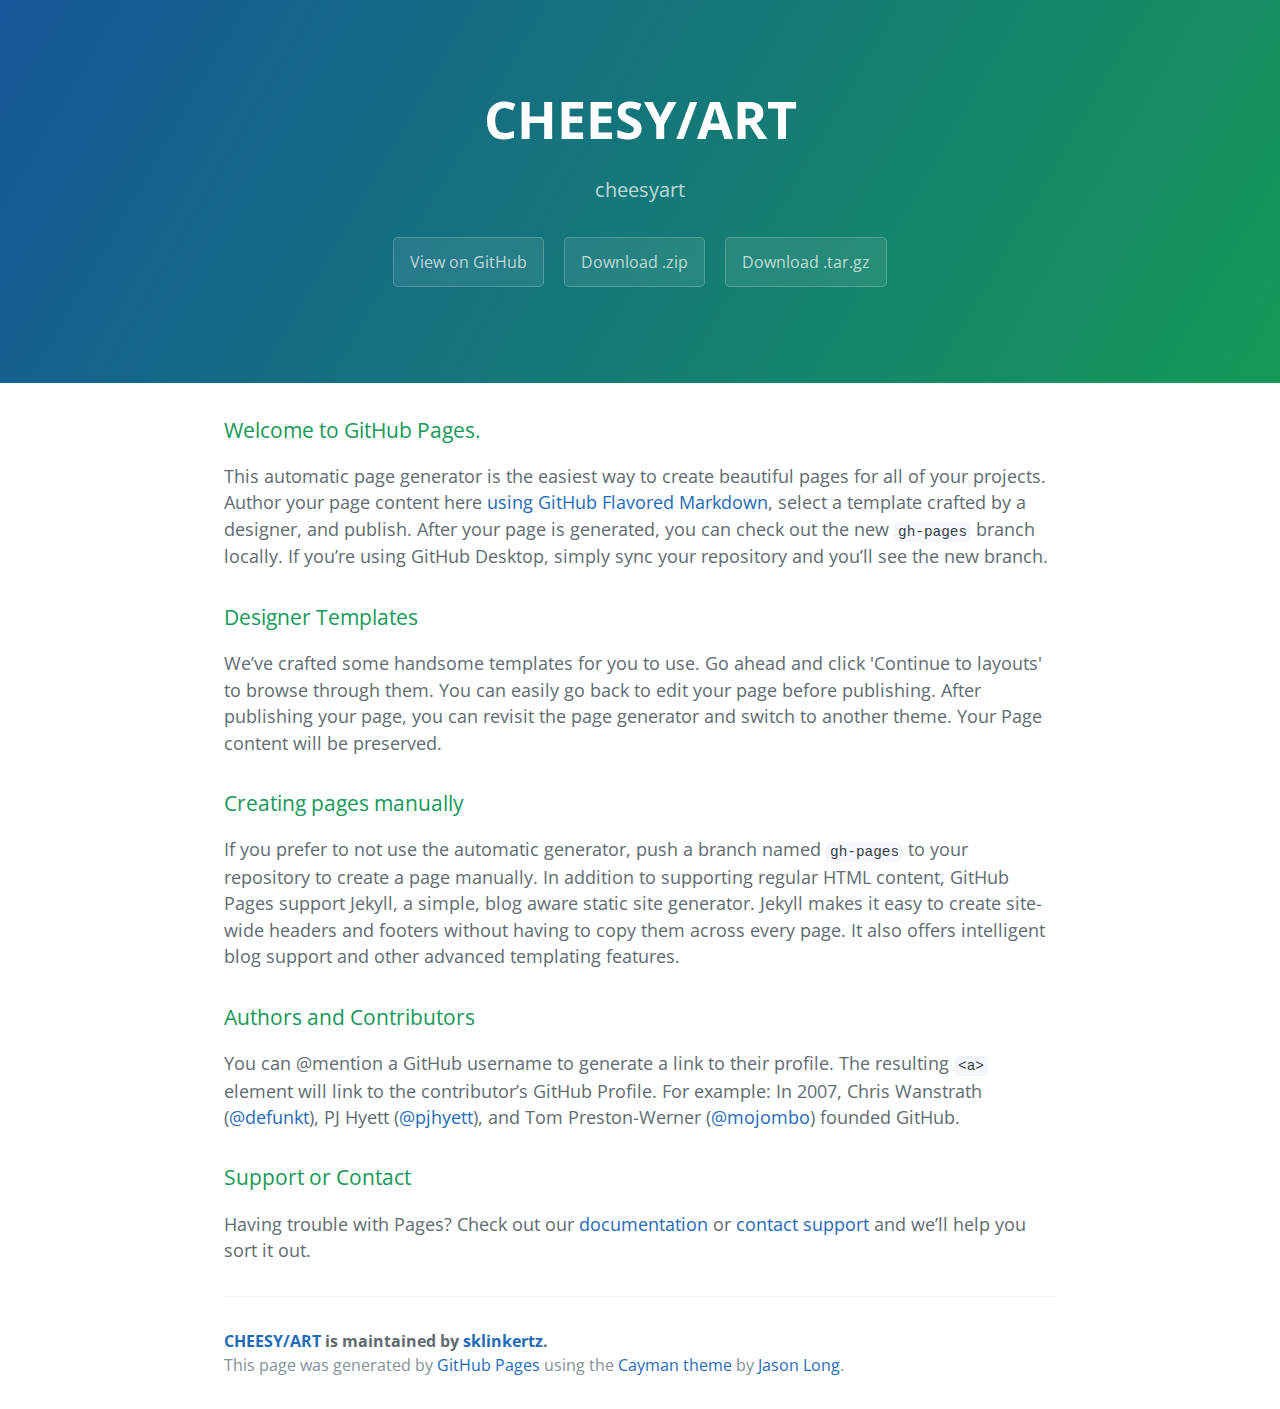
==== index.html @ 5060e5d1 "Create gh-pages branch via GitHub" ====
<!DOCTYPE html>
<html lang="en-us">
  <head>
    <meta charset="UTF-8">
    <title>CHEESY/ART by sklinkertz</title>
    <meta name="viewport" content="width=device-width, initial-scale=1">
    <link rel="stylesheet" type="text/css" href="stylesheets/normalize.css" media="screen">
    <link href='https://fonts.googleapis.com/css?family=Open+Sans:400,700' rel='stylesheet' type='text/css'>
    <link rel="stylesheet" type="text/css" href="stylesheets/stylesheet.css" media="screen">
    <link rel="stylesheet" type="text/css" href="stylesheets/github-light.css" media="screen">
  </head>
  <body>
    <section class="page-header">
      <h1 class="project-name">CHEESY/ART</h1>
      <h2 class="project-tagline">cheesyart</h2>
      <a href="https://github.com/sklinkertz/CHEESYART" class="btn">View on GitHub</a>
      <a href="https://github.com/sklinkertz/CHEESYART/zipball/master" class="btn">Download .zip</a>
      <a href="https://github.com/sklinkertz/CHEESYART/tarball/master" class="btn">Download .tar.gz</a>
    </section>

    <section class="main-content">
      <h3>
<a id="welcome-to-github-pages" class="anchor" href="#welcome-to-github-pages" aria-hidden="true"><span aria-hidden="true" class="octicon octicon-link"></span></a>Welcome to GitHub Pages.</h3>

<p>This automatic page generator is the easiest way to create beautiful pages for all of your projects. Author your page content here <a href="https://guides.github.com/features/mastering-markdown/">using GitHub Flavored Markdown</a>, select a template crafted by a designer, and publish. After your page is generated, you can check out the new <code>gh-pages</code> branch locally. If you’re using GitHub Desktop, simply sync your repository and you’ll see the new branch.</p>

<h3>
<a id="designer-templates" class="anchor" href="#designer-templates" aria-hidden="true"><span aria-hidden="true" class="octicon octicon-link"></span></a>Designer Templates</h3>

<p>We’ve crafted some handsome templates for you to use. Go ahead and click 'Continue to layouts' to browse through them. You can easily go back to edit your page before publishing. After publishing your page, you can revisit the page generator and switch to another theme. Your Page content will be preserved.</p>

<h3>
<a id="creating-pages-manually" class="anchor" href="#creating-pages-manually" aria-hidden="true"><span aria-hidden="true" class="octicon octicon-link"></span></a>Creating pages manually</h3>

<p>If you prefer to not use the automatic generator, push a branch named <code>gh-pages</code> to your repository to create a page manually. In addition to supporting regular HTML content, GitHub Pages support Jekyll, a simple, blog aware static site generator. Jekyll makes it easy to create site-wide headers and footers without having to copy them across every page. It also offers intelligent blog support and other advanced templating features.</p>

<h3>
<a id="authors-and-contributors" class="anchor" href="#authors-and-contributors" aria-hidden="true"><span aria-hidden="true" class="octicon octicon-link"></span></a>Authors and Contributors</h3>

<p>You can @mention a GitHub username to generate a link to their profile. The resulting <code>&lt;a&gt;</code> element will link to the contributor’s GitHub Profile. For example: In 2007, Chris Wanstrath (<a href="https://github.com/defunkt" class="user-mention">@defunkt</a>), PJ Hyett (<a href="https://github.com/pjhyett" class="user-mention">@pjhyett</a>), and Tom Preston-Werner (<a href="https://github.com/mojombo" class="user-mention">@mojombo</a>) founded GitHub.</p>

<h3>
<a id="support-or-contact" class="anchor" href="#support-or-contact" aria-hidden="true"><span aria-hidden="true" class="octicon octicon-link"></span></a>Support or Contact</h3>

<p>Having trouble with Pages? Check out our <a href="https://help.github.com/pages">documentation</a> or <a href="https://github.com/contact">contact support</a> and we’ll help you sort it out.</p>

      <footer class="site-footer">
        <span class="site-footer-owner"><a href="https://github.com/sklinkertz/CHEESYART">CHEESY/ART</a> is maintained by <a href="https://github.com/sklinkertz">sklinkertz</a>.</span>

        <span class="site-footer-credits">This page was generated by <a href="https://pages.github.com">GitHub Pages</a> using the <a href="https://github.com/jasonlong/cayman-theme">Cayman theme</a> by <a href="https://twitter.com/jasonlong">Jason Long</a>.</span>
      </footer>

    </section>

  
  </body>
</html>
---- stylesheets/stylesheet.css ----
* {
  box-sizing: border-box; }

body {
  padding: 0;
  margin: 0;
  font-family: "Open Sans", "Helvetica Neue", Helvetica, Arial, sans-serif;
  font-size: 16px;
  line-height: 1.5;
  color: #606c71; }

a {
  color: #1e6bb8;
  text-decoration: none; }
  a:hover {
    text-decoration: underline; }

.btn {
  display: inline-block;
  margin-bottom: 1rem;
  color: rgba(255, 255, 255, 0.7);
  background-color: rgba(255, 255, 255, 0.08);
  border-color: rgba(255, 255, 255, 0.2);
  border-style: solid;
  border-width: 1px;
  border-radius: 0.3rem;
  transition: color 0.2s, background-color 0.2s, border-color 0.2s; }
  .btn + .btn {
    margin-left: 1rem; }

.btn:hover {
  color: rgba(255, 255, 255, 0.8);
  text-decoration: none;
  background-color: rgba(255, 255, 255, 0.2);
  border-color: rgba(255, 255, 255, 0.3); }

@media screen and (min-width: 64em) {
  .btn {
    padding: 0.75rem 1rem; } }

@media screen and (min-width: 42em) and (max-width: 64em) {
  .btn {
    padding: 0.6rem 0.9rem;
    font-size: 0.9rem; } }

@media screen and (max-width: 42em) {
  .btn {
    display: block;
    width: 100%;
    padding: 0.75rem;
    font-size: 0.9rem; }
    .btn + .btn {
      margin-top: 1rem;
      margin-left: 0; } }

.page-header {
  color: #fff;
  text-align: center;
  background-color: #159957;
  background-image: linear-gradient(120deg, #155799, #159957); }

@media screen and (min-width: 64em) {
  .page-header {
    padding: 5rem 6rem; } }

@media screen and (min-width: 42em) and (max-width: 64em) {
  .page-header {
    padding: 3rem 4rem; } }

@media screen and (max-width: 42em) {
  .page-header {
    padding: 2rem 1rem; } }

.project-name {
  margin-top: 0;
  margin-bottom: 0.1rem; }

@media screen and (min-width: 64em) {
  .project-name {
    font-size: 3.25rem; } }

@media screen and (min-width: 42em) and (max-width: 64em) {
  .project-name {
    font-size: 2.25rem; } }

@media screen and (max-width: 42em) {
  .project-name {
    font-size: 1.75rem; } }

.project-tagline {
  margin-bottom: 2rem;
  font-weight: normal;
  opacity: 0.7; }

@media screen and (min-width: 64em) {
  .project-tagline {
    font-size: 1.25rem; } }

@media screen and (min-width: 42em) and (max-width: 64em) {
  .project-tagline {
    font-size: 1.15rem; } }

@media screen and (max-width: 42em) {
  .project-tagline {
    font-size: 1rem; } }

.main-content :first-child {
  margin-top: 0; }
.main-content img {
  max-width: 100%; }
.main-content h1, .main-content h2, .main-content h3, .main-content h4, .main-content h5, .main-content h6 {
  margin-top: 2rem;
  margin-bottom: 1rem;
  font-weight: normal;
  color: #159957; }
.main-content p {
  margin-bottom: 1em; }
.main-content code {
  padding: 2px 4px;
  font-family: Consolas, "Liberation Mono", Menlo, Courier, monospace;
  font-size: 0.9rem;
  color: #383e41;
  background-color: #f3f6fa;
  border-radius: 0.3rem; }
.main-content pre {
  padding: 0.8rem;
  margin-top: 0;
  margin-bottom: 1rem;
  font: 1rem Consolas, "Liberation Mono", Menlo, Courier, monospace;
  color: #567482;
  word-wrap: normal;
  background-color: #f3f6fa;
  border: solid 1px #dce6f0;
  border-radius: 0.3rem; }
  .main-content pre > code {
    padding: 0;
    margin: 0;
    font-size: 0.9rem;
    color: #567482;
    word-break: normal;
    white-space: pre;
    background: transparent;
    border: 0; }
.main-content .highlight {
  margin-bottom: 1rem; }
  .main-content .highlight pre {
    margin-bottom: 0;
    word-break: normal; }
.main-content .highlight pre, .main-content pre {
  padding: 0.8rem;
  overflow: auto;
  font-size: 0.9rem;
  line-height: 1.45;
  border-radius: 0.3rem; }
.main-content pre code, .main-content pre tt {
  display: inline;
  max-width: initial;
  padding: 0;
  margin: 0;
  overflow: initial;
  line-height: inherit;
  word-wrap: normal;
  background-color: transparent;
  border: 0; }
  .main-content pre code:before, .main-content pre code:after, .main-content pre tt:before, .main-content pre tt:after {
    content: normal; }
.main-content ul, .main-content ol {
  margin-top: 0; }
.main-content blockquote {
  padding: 0 1rem;
  margin-left: 0;
  color: #819198;
  border-left: 0.3rem solid #dce6f0; }
  .main-content blockquote > :first-child {
    margin-top: 0; }
  .main-content blockquote > :last-child {
    margin-bottom: 0; }
.main-content table {
  display: block;
  width: 100%;
  overflow: auto;
  word-break: normal;
  word-break: keep-all; }
  .main-content table th {
    font-weight: bold; }
  .main-content table th, .main-content table td {
    padding: 0.5rem 1rem;
    border: 1px solid #e9ebec; }
.main-content dl {
  padding: 0; }
  .main-content dl dt {
    padding: 0;
    margin-top: 1rem;
    font-size: 1rem;
    font-weight: bold; }
  .main-content dl dd {
    padding: 0;
    margin-bottom: 1rem; }
.main-content hr {
  height: 2px;
  padding: 0;
  margin: 1rem 0;
  background-color: #eff0f1;
  border: 0; }

@media screen and (min-width: 64em) {
  .main-content {
    max-width: 64rem;
    padding: 2rem 6rem;
    margin: 0 auto;
    font-size: 1.1rem; } }

@media screen and (min-width: 42em) and (max-width: 64em) {
  .main-content {
    padding: 2rem 4rem;
    font-size: 1.1rem; } }

@media screen and (max-width: 42em) {
  .main-content {
    padding: 2rem 1rem;
    font-size: 1rem; } }

.site-footer {
  padding-top: 2rem;
  margin-top: 2rem;
  border-top: solid 1px #eff0f1; }

.site-footer-owner {
  display: block;
  font-weight: bold; }

.site-footer-credits {
  color: #819198; }

@media screen and (min-width: 64em) {
  .site-footer {
    font-size: 1rem; } }

@media screen and (min-width: 42em) and (max-width: 64em) {
  .site-footer {
    font-size: 1rem; } }

@media screen and (max-width: 42em) {
  .site-footer {
    font-size: 0.9rem; } }
---- stylesheets/github-light.css ----
/*
The MIT License (MIT)

Copyright (c) 2016 GitHub, Inc.

Permission is hereby granted, free of charge, to any person obtaining a copy
of this software and associated documentation files (the "Software"), to deal
in the Software without restriction, including without limitation the rights
to use, copy, modify, merge, publish, distribute, sublicense, and/or sell
copies of the Software, and to permit persons to whom the Software is
furnished to do so, subject to the following conditions:

The above copyright notice and this permission notice shall be included in all
copies or substantial portions of the Software.

THE SOFTWARE IS PROVIDED "AS IS", WITHOUT WARRANTY OF ANY KIND, EXPRESS OR
IMPLIED, INCLUDING BUT NOT LIMITED TO THE WARRANTIES OF MERCHANTABILITY,
FITNESS FOR A PARTICULAR PURPOSE AND NONINFRINGEMENT. IN NO EVENT SHALL THE
AUTHORS OR COPYRIGHT HOLDERS BE LIABLE FOR ANY CLAIM, DAMAGES OR OTHER
LIABILITY, WHETHER IN AN ACTION OF CONTRACT, TORT OR OTHERWISE, ARISING FROM,
OUT OF OR IN CONNECTION WITH THE SOFTWARE OR THE USE OR OTHER DEALINGS IN THE
SOFTWARE.

*/

.pl-c /* comment */ {
  color: #969896;
}

.pl-c1 /* constant, variable.other.constant, support, meta.property-name, support.constant, support.variable, meta.module-reference, markup.raw, meta.diff.header */,
.pl-s .pl-v /* string variable */ {
  color: #0086b3;
}

.pl-e /* entity */,
.pl-en /* entity.name */ {
  color: #795da3;
}

.pl-smi /* variable.parameter.function, storage.modifier.package, storage.modifier.import, storage.type.java, variable.other */,
.pl-s .pl-s1 /* string source */ {
  color: #333;
}

.pl-ent /* entity.name.tag */ {
  color: #63a35c;
}

.pl-k /* keyword, storage, storage.type */ {
  color: #a71d5d;
}

.pl-s /* string */,
.pl-pds /* punctuation.definition.string, string.regexp.character-class */,
.pl-s .pl-pse .pl-s1 /* string punctuation.section.embedded source */,
.pl-sr /* string.regexp */,
.pl-sr .pl-cce /* string.regexp constant.character.escape */,
.pl-sr .pl-sre /* string.regexp source.ruby.embedded */,
.pl-sr .pl-sra /* string.regexp string.regexp.arbitrary-repitition */ {
  color: #183691;
}

.pl-v /* variable */ {
  color: #ed6a43;
}

.pl-id /* invalid.deprecated */ {
  color: #b52a1d;
}

.pl-ii /* invalid.illegal */ {
  color: #f8f8f8;
  background-color: #b52a1d;
}

.pl-sr .pl-cce /* string.regexp constant.character.escape */ {
  font-weight: bold;
  color: #63a35c;
}

.pl-ml /* markup.list */ {
  color: #693a17;
}

.pl-mh /* markup.heading */,
.pl-mh .pl-en /* markup.heading entity.name */,
.pl-ms /* meta.separator */ {
  font-weight: bold;
  color: #1d3e81;
}

.pl-mq /* markup.quote */ {
  color: #008080;
}

.pl-mi /* markup.italic */ {
  font-style: italic;
  color: #333;
}

.pl-mb /* markup.bold */ {
  font-weight: bold;
  color: #333;
}

.pl-md /* markup.deleted, meta.diff.header.from-file */ {
  color: #bd2c00;
  background-color: #ffecec;
}

.pl-mi1 /* markup.inserted, meta.diff.header.to-file */ {
  color: #55a532;
  background-color: #eaffea;
}

.pl-mdr /* meta.diff.range */ {
  font-weight: bold;
  color: #795da3;
}

.pl-mo /* meta.output */ {
  color: #1d3e81;
}
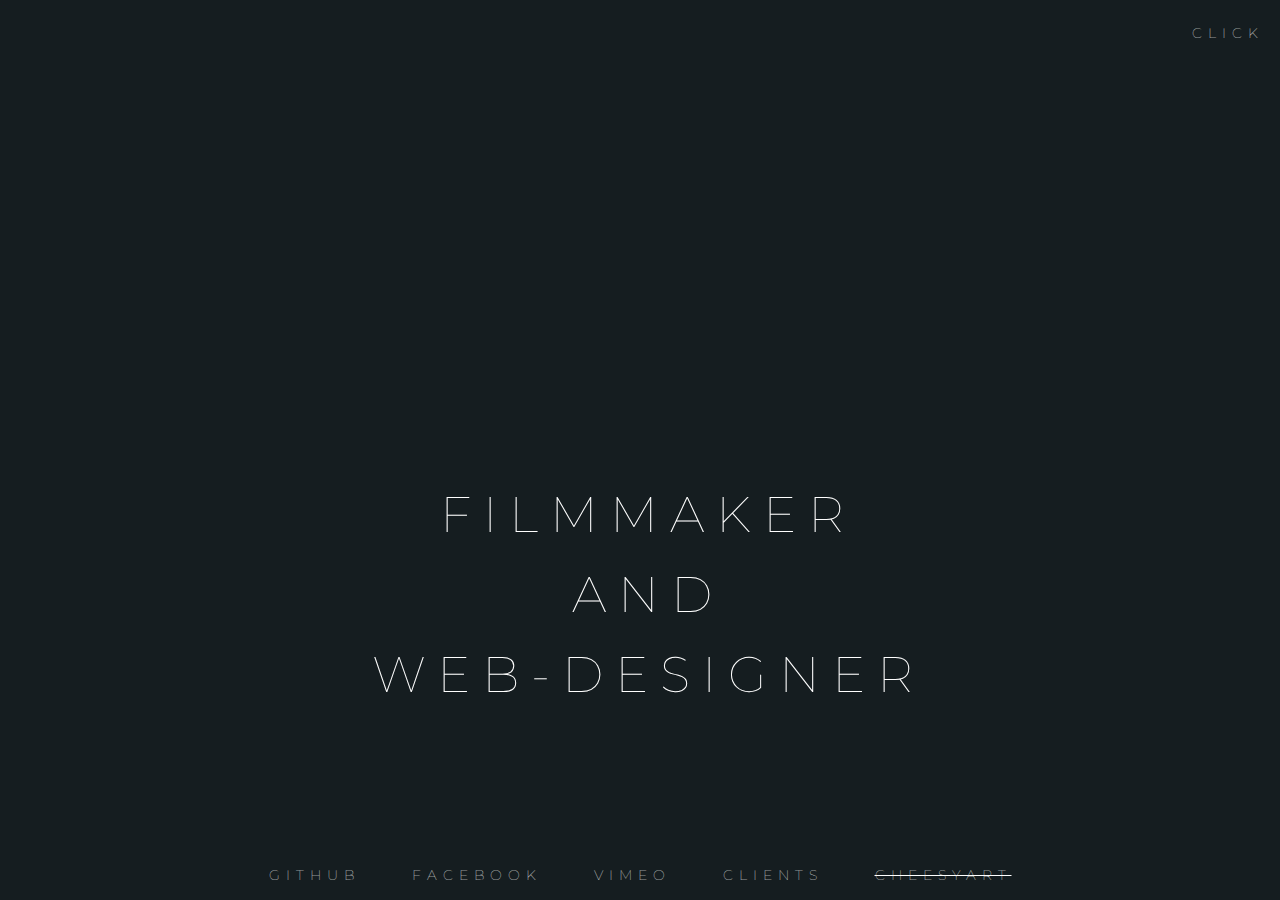
==== commit 05055fba: "Update index.html" ====
--- a/index.html
+++ b/index.html
@@ -1,57 +1,51 @@
 <!DOCTYPE html>
-<html lang="en-us">
-  <head>
-    <meta charset="UTF-8">
-    <title>CHEESY/ART by sklinkertz</title>
-    <meta name="viewport" content="width=device-width, initial-scale=1">
-    <link rel="stylesheet" type="text/css" href="stylesheets/normalize.css" media="screen">
-    <link href='https://fonts.googleapis.com/css?family=Open+Sans:400,700' rel='stylesheet' type='text/css'>
-    <link rel="stylesheet" type="text/css" href="stylesheets/stylesheet.css" media="screen">
-    <link rel="stylesheet" type="text/css" href="stylesheets/github-light.css" media="screen">
-  </head>
-  <body>
-    <section class="page-header">
-      <h1 class="project-name">CHEESY/ART</h1>
-      <h2 class="project-tagline">cheesyart</h2>
-      <a href="https://github.com/sklinkertz/CHEESYART" class="btn">View on GitHub</a>
-      <a href="https://github.com/sklinkertz/CHEESYART/zipball/master" class="btn">Download .zip</a>
-      <a href="https://github.com/sklinkertz/CHEESYART/tarball/master" class="btn">Download .tar.gz</a>
-    </section>
+<html lang="de">
+<head>
+	<meta charset="UTF-8">
+	<title>CHEESYART</title>
+	<meta name="description" content="Portfolio">
+	<link href="stylesheets/stylesheet.css" rel="stylesheet">
 
-    <section class="main-content">
-      <h3>
-<a id="welcome-to-github-pages" class="anchor" href="#welcome-to-github-pages" aria-hidden="true"><span aria-hidden="true" class="octicon octicon-link"></span></a>Welcome to GitHub Pages.</h3>
+	<!--FAVICONS-->
+	<link rel="apple-touch-icon" sizes="57x57" href="images/favicons.ico/apple-icon-57x57.png">
+	<link rel="apple-touch-icon" sizes="60x60" href="images/favicons.ico/apple-icon-60x60.png">
+	<link rel="apple-touch-icon" sizes="72x72" href="images/favicons.ico/apple-icon-72x72.png">
+	<link rel="apple-touch-icon" sizes="76x76" href="images/favicons.ico/apple-icon-76x76.png">
+	<link rel="apple-touch-icon" sizes="114x114" href="images/favicons.ico/apple-icon-114x114.png">
+	<link rel="apple-touch-icon" sizes="120x120" href="images/favicons.ico/apple-icon-120x120.png">
+	<link rel="apple-touch-icon" sizes="144x144" href="images/favicons.ico/apple-icon-144x144.png">
+	<link rel="apple-touch-icon" sizes="152x152" href="images/favicons.ico/apple-icon-152x152.png">
+	<link rel="apple-touch-icon" sizes="180x180" href="images/favicons.ico/apple-icon-180x180.png">
+	<link rel="icon" type="image/png" sizes="192x192"  href="images/favicons.ico/android-icon-192x192.png">
+	<link rel="icon" type="image/png" sizes="32x32" href="images/favicons.ico/favicon-32x32.png">
+	<link rel="icon" type="image/png" sizes="96x96" href="images/favicons.ico/favicon-96x96.png">
+	<link rel="icon" type="image/png" sizes="16x16" href="images/favicons.ico/favicon-16x16.png">
+	<link rel="manifest" href="images/favicons.ico/manifest.json">
+	<meta name="msapplication-TileColor" content="#ffffff">
+	<meta name="msapplication-TileImage" content="images/favicons.ico/ms-icon-144x144.png">
+	<meta name="theme-color" content="#ffffff">
 
-<p>This automatic page generator is the easiest way to create beautiful pages for all of your projects. Author your page content here <a href="https://guides.github.com/features/mastering-markdown/">using GitHub Flavored Markdown</a>, select a template crafted by a designer, and publish. After your page is generated, you can check out the new <code>gh-pages</code> branch locally. If you’re using GitHub Desktop, simply sync your repository and you’ll see the new branch.</p>
+	<script type="text/javascript" src="https://cdnjs.cloudflare.com/ajax/libs/jquery/2.1.3/jquery.min.js"></script>
+	<script type="text/javascript" src="function.js"></script>
+</head>
+ 
+<body>
+ 
+	<div class="top">
+		<div class="clickme">CLICK</div>
+	</div>
 
-<h3>
-<a id="designer-templates" class="anchor" href="#designer-templates" aria-hidden="true"><span aria-hidden="true" class="octicon octicon-link"></span></a>Designer Templates</h3>
+	<div class="middle">
+  		<div class="whoAmI">FILMMAKER<br>AND<br>WEB-DESIGNER</div>
+	</div>
 
-<p>We’ve crafted some handsome templates for you to use. Go ahead and click 'Continue to layouts' to browse through them. You can easily go back to edit your page before publishing. After publishing your page, you can revisit the page generator and switch to another theme. Your Page content will be preserved.</p>
+	<div class="bottom">
+		<a href="https://github.com/sklinkertz" class="github">GITHUB</a>
+		<a href="https://www.facebook.com/cheesyart/" class="facebook">FACEBOOK</a>
+		<a href="https://vimeo.com/simonklinke/videos" class="vimeo">VIMEO</a>
+		<a class="clients" href="clients.html">CLIENTS</a>
+		<a href="#" style="text-decoration: line-through;">CHEESYART</a>
+	</div>
 
-<h3>
-<a id="creating-pages-manually" class="anchor" href="#creating-pages-manually" aria-hidden="true"><span aria-hidden="true" class="octicon octicon-link"></span></a>Creating pages manually</h3>
-
-<p>If you prefer to not use the automatic generator, push a branch named <code>gh-pages</code> to your repository to create a page manually. In addition to supporting regular HTML content, GitHub Pages support Jekyll, a simple, blog aware static site generator. Jekyll makes it easy to create site-wide headers and footers without having to copy them across every page. It also offers intelligent blog support and other advanced templating features.</p>
-
-<h3>
-<a id="authors-and-contributors" class="anchor" href="#authors-and-contributors" aria-hidden="true"><span aria-hidden="true" class="octicon octicon-link"></span></a>Authors and Contributors</h3>
-
-<p>You can @mention a GitHub username to generate a link to their profile. The resulting <code>&lt;a&gt;</code> element will link to the contributor’s GitHub Profile. For example: In 2007, Chris Wanstrath (<a href="https://github.com/defunkt" class="user-mention">@defunkt</a>), PJ Hyett (<a href="https://github.com/pjhyett" class="user-mention">@pjhyett</a>), and Tom Preston-Werner (<a href="https://github.com/mojombo" class="user-mention">@mojombo</a>) founded GitHub.</p>
-
-<h3>
-<a id="support-or-contact" class="anchor" href="#support-or-contact" aria-hidden="true"><span aria-hidden="true" class="octicon octicon-link"></span></a>Support or Contact</h3>
-
-<p>Having trouble with Pages? Check out our <a href="https://help.github.com/pages">documentation</a> or <a href="https://github.com/contact">contact support</a> and we’ll help you sort it out.</p>
-
-      <footer class="site-footer">
-        <span class="site-footer-owner"><a href="https://github.com/sklinkertz/CHEESYART">CHEESY/ART</a> is maintained by <a href="https://github.com/sklinkertz">sklinkertz</a>.</span>
-
-        <span class="site-footer-credits">This page was generated by <a href="https://pages.github.com">GitHub Pages</a> using the <a href="https://github.com/jasonlong/cayman-theme">Cayman theme</a> by <a href="https://twitter.com/jasonlong">Jason Long</a>.</span>
-      </footer>
-
-    </section>
-
-  
-  </body>
+</body>
 </html>
--- a/stylesheets/stylesheet.css
+++ b/stylesheets/stylesheet.css
@@ -1,245 +1,397 @@
+@import url("https://fonts.googleapis.com/css?family=Montserrat");
 * {
-  box-sizing: border-box; }
+  box-sizing: border-box;
+}
 
 body {
-  padding: 0;
+  font-family: 'Montserrat', sans-serif;
+  background: #151d20;
+  color: #fff;
+  font-weight: 100;
+  -webkit-transition: background 0.7s;
+  transition: background 0.7s;
+}
+
+body a,
+body .clickme {
+  text-decoration: none;
+  color: #fff;
+  line-height: 50px;
+  font-weight: 100;
+  margin: 0 24px;
+  user-select: none;
+  font-size: 14px;
+  letter-spacing: 6px;
+  -webkit-transition: opacity 0.3s;
+  transition: opacity 0.3s;
+}
+
+body .top .clickme {
+  cursor: pointer;
+  margin-top: 8px;
+
+  -webkit-touch-callout: none;
+  -webkit-user-select: none;
+  -khtml-user-select: none;
+  -moz-user-select: none;
+  -ms-user-select: none;
+  user-select: none;
+}
+
+body .top .clickme::-moz-selection, body .top .clickme::selection {
+  background: none;
+}
+
+body .top {
+  text-align: right;
+  position: absolute;
+  top: 0;
+  width: 100%;
+}
+
+body .top button:focus {
+  outline: none;
+}
+
+body .top .circCont {
+  display: inline-block;
+  margin-right: 17px;
+}
+
+body .top .circCont .circle {
+  width: 40px;
+  height: 40px;
+  background: transparent;
+  border: 4px solid #fff;
+  -moz-border-radius: 50%;
+  -webkit-border-radius: 50%;
+  border-radius: 50%;
+  position: relative;
+  cursor: pointer;
+  display: inline-block;
+  margin: 10px 20px;
+}
+
+body .top .circCont .circle:after {
+  width: 24px;
+  height: 4px;
+  background-color: #fff;
+  content: "";
+  left: 50%;
+  top: 50%;
+  margin-left: -12px;
+  margin-top: -2px;
+  position: absolute;
+  -moz-transform: rotate(-45deg);
+  -ms-transform: rotate(-45deg);
+  -webkit-transform: rotate(-45deg);
+  transform: rotate(-45deg);
+  /*@include transform-origin(100%,100%);*/
+}
+
+body .top .circCont .circle:before {
+  left: 50%;
+  top: 50%;
+  margin-left: -12px;
+  margin-top: -2px;
+  width: 24px;
+  height: 4px;
+  background-color: #fff;
+  content: "";
+  position: absolute;
+  -moz-transform: rotate(45deg);
+  -ms-transform: rotate(45deg);
+  -webkit-transform: rotate(45deg);
+  transform: rotate(45deg);
+  /*@include transform-origin(0%,0%);*/
+}
+
+body .top .circCont .circle[data-animation="xMarks"] {
+  border: 0px solid white;
+  overflow: hidden;
+  -moz-box-shadow: 0px 0px 0px 0px #fff inset;
+  -webkit-box-shadow: 0px 0px 0px 0px #fff inset;
+  box-shadow: 0px 0px 0px 0px #fff inset;
+  -moz-transition: cubic-bezier(0.175, 0.885, 0.52, 1.775) 200ms;
+  -o-transition: cubic-bezier(0.175, 0.885, 0.52, 1.775) 200ms;
+  -webkit-transition: cubic-bezier(0.175, 0.885, 0.52, 1.775) 200ms;
+  transition: cubic-bezier(0.175, 0.885, 0.52, 1.775) 200ms;
+}
+
+body .top .circCont .circle[data-animation="xMarks"]:before, .circle[data-animation="xMarks"]:after {
+  -moz-transition: cubic-bezier(0.175, 0.885, 0.52, 1.775) 200ms;
+  -o-transition: cubic-bezier(0.175, 0.885, 0.52, 1.775) 200ms;
+  -webkit-transition: cubic-bezier(0.175, 0.885, 0.52, 1.775) 200ms;
+  transition: cubic-bezier(0.175, 0.885, 0.52, 1.775) 200ms;
+}
+
+body .top .circCont .circle[data-animation="xMarks"]:not(.xMarks):hover {
+  -moz-box-shadow: 0px 0px 0px 6px #fff inset;
+  -webkit-box-shadow: 0px 0px 0px 6px #fff inset;
+  box-shadow: 0px 0px 0px 6px #fff inset;
+}
+
+body .top .circCont .circle[data-animation="xMarks"]:not(.xMarks):hover:before {
+  -moz-transform: scale(0.7) rotate(45deg);
+  -ms-transform: scale(0.7) rotate(45deg);
+  -webkit-transform: scale(0.7) rotate(45deg);
+  transform: scale(0.7) rotate(45deg);
+  -moz-transition-delay: 100ms;
+  -o-transition-delay: 100ms;
+  -webkit-transition-delay: 100ms;
+  transition-delay: 100ms;
+}
+
+body .top .circCont .circle[data-animation="xMarks"]:not(.xMarks):hover:after {
+  -moz-transform: scale(0.7) rotate(-45deg);
+  -ms-transform: scale(0.7) rotate(-45deg);
+  -webkit-transform: scale(0.7) rotate(-45deg);
+  transform: scale(0.7) rotate(-45deg);
+  -moz-transition-delay: 100ms;
+  -o-transition-delay: 100ms;
+  -webkit-transition-delay: 100ms;
+  transition-delay: 100ms;
+}
+
+body .top .circCont .circle.xMarks {
+  -moz-transition: -moz-transform 400ms ease-out, opacity 200ms ease-in;
+  -o-transition: -o-transform 400ms ease-out, opacity 200ms ease-in;
+  -webkit-transition: -webkit-transform 400ms ease-out, opacity 200ms ease-in;
+  transition: transform 400ms ease-out, opacity 200ms ease-in;
+  -moz-transition-delay: opacity 100ms;
+  -o-transition-delay: opacity 100ms;
+  -webkit-transition-delay: opacity 100ms;
+  transition-delay: opacity 100ms;
+  -moz-transform: scale(2);
+  -ms-transform: scale(2);
+  -webkit-transform: scale(2);
+  transform: scale(2);
+  opacity: 0;
+  -moz-box-shadow: 0px 0px 0px 20px #fff inset;
+  -webkit-box-shadow: 0px 0px 0px 20px #fff inset;
+  box-shadow: 0px 0px 0px 20px #fff inset;
+}
+
+body .top .circCont .circle.xMarks:before {
+  background-color: white;
+  -moz-transform: scale(2) rotate(45deg);
+  -ms-transform: scale(2) rotate(45deg);
+  -webkit-transform: scale(2) rotate(45deg);
+  transform: scale(2) rotate(45deg);
+}
+
+body .top .circCont .circle.xMarks:after {
+  background-color: white;
+  -moz-transform: scale(2) rotate(-45deg);
+  -ms-transform: scale(2) rotate(-45deg);
+  -webkit-transform: scale(2) rotate(-45deg);
+  transform: scale(2) rotate(-45deg);
+}
+
+body .bottom {
+  text-align: center;
+  bottom: 0;
+  left: 0;
+  right: 0;
+  position: absolute;
+  width: 100%;
+  user-select: none;
+  cursor: pointer;
+  background-color: #151d20;
+}
+
+body .middle {
+  width: 100%;
+  position: absolute;
+  top: 25%;
+  z-index: -2;
+  bottom: 0;
   margin: 0;
-  font-family: "Open Sans", "Helvetica Neue", Helvetica, Arial, sans-serif;
-  font-size: 16px;
-  line-height: 1.5;
-  color: #606c71; }
-
-a {
-  color: #1e6bb8;
-  text-decoration: none; }
-  a:hover {
-    text-decoration: underline; }
-
-.btn {
-  display: inline-block;
-  margin-bottom: 1rem;
-  color: rgba(255, 255, 255, 0.7);
-  background-color: rgba(255, 255, 255, 0.08);
-  border-color: rgba(255, 255, 255, 0.2);
-  border-style: solid;
-  border-width: 1px;
-  border-radius: 0.3rem;
-  transition: color 0.2s, background-color 0.2s, border-color 0.2s; }
-  .btn + .btn {
-    margin-left: 1rem; }
-
-.btn:hover {
-  color: rgba(255, 255, 255, 0.8);
+  padding: 0 0 50px;
+  text-align: center;
+  overflow-y: scroll;
+  background-color: transparent;
+}
+
+.case-study-gallery {
+  margin: 150px auto 50px;
+  width: 80%;
+  max-width: 1100px;
+}
+
+.case-study {
+  position: relative;
+  display: block;
+  width: 90%;
+  height: 250px;
+  margin: 0 auto 2rem;
+  background-size: cover;
+  overflow: hidden;
+  transition: all .4s ease;
+}
+
+@media screen and (min-width: 37.5em) {
+  .case-study {
+    height: 300px;
+  }
+}
+@media screen and (min-width: 45em) {
+  .case-study {
+    display: inline-block;
+    width: 45%;
+    margin-left: 25px;
+  }
+}
+
+.case-study__img {
+  width: 90%;
+  display: block;
+  margin-top: 50%;
+  transform: translateY(50%);
+  margin: 0 auto;
+}
+
+.case-study__overlay {
+  width: 100%;
+  height: 100%;
+  position: absolute;
+  top: 0;
+  z-index: 10;
+}
+.case-study__overlay:after {
+  content: '';
+  width: 100%;
+  height: 100%;
+  background-color: #202020;
+  opacity: 0;
+  position: absolute;
+  top: 0;
+  z-index: -10;
+  left: 0;
+  transition: all .3s ease;
+}
+
+.case-study__title {
+  position: relative;
+  top: -200px;
+  margin-bottom: 2rem;
+  margin-top: 4rem;
+  padding: 0 5px;
+  font-size: 2.25rem;
+  font-family: 'Montserrat', sans-serif;
+  font-weight: 100;
+  color: white;
+  text-align: center;
+  letter-spacing: 5px;
+  transition: all 0.3s cubic-bezier(0.3, 0, 0, 1.3);
+}
+
+.case-study__link {
+  position: relative;
+  display: block;
+  width: 60%;
+  top: 200px;
+  padding: 10px;
+  margin: 0 auto;
+  font-family: 'Montserrat', sans-serif;
+  color: white;
+  letter-spacing: 3px;
   text-decoration: none;
-  background-color: rgba(255, 255, 255, 0.2);
-  border-color: rgba(255, 255, 255, 0.3); }
-
-@media screen and (min-width: 64em) {
-  .btn {
-    padding: 0.75rem 1rem; } }
-
-@media screen and (min-width: 42em) and (max-width: 64em) {
-  .btn {
-    padding: 0.6rem 0.9rem;
-    font-size: 0.9rem; } }
-
-@media screen and (max-width: 42em) {
-  .btn {
-    display: block;
-    width: 100%;
-    padding: 0.75rem;
-    font-size: 0.9rem; }
-    .btn + .btn {
-      margin-top: 1rem;
-      margin-left: 0; } }
-
-.page-header {
-  color: #fff;
   text-align: center;
-  background-color: #159957;
-  background-image: linear-gradient(120deg, #155799, #159957); }
-
-@media screen and (min-width: 64em) {
-  .page-header {
-    padding: 5rem 6rem; } }
-
-@media screen and (min-width: 42em) and (max-width: 64em) {
-  .page-header {
-    padding: 3rem 4rem; } }
-
-@media screen and (max-width: 42em) {
-  .page-header {
-    padding: 2rem 1rem; } }
-
-.project-name {
-  margin-top: 0;
-  margin-bottom: 0.1rem; }
-
-@media screen and (min-width: 64em) {
-  .project-name {
-    font-size: 3.25rem; } }
-
-@media screen and (min-width: 42em) and (max-width: 64em) {
-  .project-name {
-    font-size: 2.25rem; } }
-
-@media screen and (max-width: 42em) {
-  .project-name {
-    font-size: 1.75rem; } }
-
-.project-tagline {
-  margin-bottom: 2rem;
-  font-weight: normal;
-  opacity: 0.7; }
-
-@media screen and (min-width: 64em) {
-  .project-tagline {
-    font-size: 1.25rem; } }
-
-@media screen and (min-width: 42em) and (max-width: 64em) {
-  .project-tagline {
-    font-size: 1.15rem; } }
-
-@media screen and (max-width: 42em) {
-  .project-tagline {
-    font-size: 1rem; } }
-
-.main-content :first-child {
-  margin-top: 0; }
-.main-content img {
-  max-width: 100%; }
-.main-content h1, .main-content h2, .main-content h3, .main-content h4, .main-content h5, .main-content h6 {
-  margin-top: 2rem;
-  margin-bottom: 1rem;
-  font-weight: normal;
-  color: #159957; }
-.main-content p {
-  margin-bottom: 1em; }
-.main-content code {
-  padding: 2px 4px;
-  font-family: Consolas, "Liberation Mono", Menlo, Courier, monospace;
-  font-size: 0.9rem;
-  color: #383e41;
-  background-color: #f3f6fa;
-  border-radius: 0.3rem; }
-.main-content pre {
-  padding: 0.8rem;
-  margin-top: 0;
-  margin-bottom: 1rem;
-  font: 1rem Consolas, "Liberation Mono", Menlo, Courier, monospace;
-  color: #567482;
-  word-wrap: normal;
-  background-color: #f3f6fa;
-  border: solid 1px #dce6f0;
-  border-radius: 0.3rem; }
-  .main-content pre > code {
-    padding: 0;
-    margin: 0;
-    font-size: 0.9rem;
-    color: #567482;
-    word-break: normal;
-    white-space: pre;
-    background: transparent;
-    border: 0; }
-.main-content .highlight {
-  margin-bottom: 1rem; }
-  .main-content .highlight pre {
-    margin-bottom: 0;
-    word-break: normal; }
-.main-content .highlight pre, .main-content pre {
-  padding: 0.8rem;
-  overflow: auto;
-  font-size: 0.9rem;
-  line-height: 1.45;
-  border-radius: 0.3rem; }
-.main-content pre code, .main-content pre tt {
-  display: inline;
-  max-width: initial;
-  padding: 0;
-  margin: 0;
-  overflow: initial;
-  line-height: inherit;
-  word-wrap: normal;
-  background-color: transparent;
-  border: 0; }
-  .main-content pre code:before, .main-content pre code:after, .main-content pre tt:before, .main-content pre tt:after {
-    content: normal; }
-.main-content ul, .main-content ol {
-  margin-top: 0; }
-.main-content blockquote {
-  padding: 0 1rem;
-  margin-left: 0;
-  color: #819198;
-  border-left: 0.3rem solid #dce6f0; }
-  .main-content blockquote > :first-child {
-    margin-top: 0; }
-  .main-content blockquote > :last-child {
-    margin-bottom: 0; }
-.main-content table {
+  border: 2px solid white;
+  border-radius: 3px;
+  font-size: 1.25em;
+  transition: all 0.3s cubic-bezier(0.3, 0, 0, 1.3);
+}
+.case-study__link:hover {
+  background-color: white;
+  color: #202020;
+}
+
+.case-study:hover .case-study__title {
+  top: 0;
+}
+.case-study:hover .case-study__link {
+  top: 0;
+}
+.case-study:hover .case-study__overlay:after {
+  opacity: .75;
+}
+
+.study1 {
+  background-image: url("./images/clients/reell-case.png");
+}
+
+.study2 {
+  background-image: url("./images/clients/amd-case.jpg");
+}
+
+.study3 {
+  background-image: url("./images/clients/tud-case.png");
+}
+
+.study4 {
+  background-image: url("./images/clients/tor21-case.png");
+}
+
+.study5 {
+  background-image: url("./images/clients/fdi-case.png");
+}
+
+.study6 {
+  background-image: url("./images/clients/evaberten-case.png");
+}
+
+.study7 {
+  background-image: url("./images/clients/timmfl-case.png");
+}
+
+.study8 {
+  background-image: url("./images/clients/pandiamond-case.jpg");
+}
+
+body .middle .whoAmI {
+  font-size: 50px;
+  letter-spacing: 12px;
+  padding: 250px 0;
+  line-height: 80px;
   display: block;
-  width: 100%;
-  overflow: auto;
-  word-break: normal;
-  word-break: keep-all; }
-  .main-content table th {
-    font-weight: bold; }
-  .main-content table th, .main-content table td {
-    padding: 0.5rem 1rem;
-    border: 1px solid #e9ebec; }
-.main-content dl {
-  padding: 0; }
-  .main-content dl dt {
-    padding: 0;
-    margin-top: 1rem;
-    font-size: 1rem;
-    font-weight: bold; }
-  .main-content dl dd {
-    padding: 0;
-    margin-bottom: 1rem; }
-.main-content hr {
-  height: 2px;
-  padding: 0;
-  margin: 1rem 0;
-  background-color: #eff0f1;
-  border: 0; }
-
-@media screen and (min-width: 64em) {
-  .main-content {
-    max-width: 64rem;
-    padding: 2rem 6rem;
-    margin: 0 auto;
-    font-size: 1.1rem; } }
-
-@media screen and (min-width: 42em) and (max-width: 64em) {
-  .main-content {
-    padding: 2rem 4rem;
-    font-size: 1.1rem; } }
-
-@media screen and (max-width: 42em) {
-  .main-content {
-    padding: 2rem 1rem;
-    font-size: 1rem; } }
-
-.site-footer {
-  padding-top: 2rem;
-  margin-top: 2rem;
-  border-top: solid 1px #eff0f1; }
-
-.site-footer-owner {
-  display: block;
-  font-weight: bold; }
-
-.site-footer-credits {
-  color: #819198; }
-
-@media screen and (min-width: 64em) {
-  .site-footer {
-    font-size: 1rem; } }
-
-@media screen and (min-width: 42em) and (max-width: 64em) {
-  .site-footer {
-    font-size: 1rem; } }
-
-@media screen and (max-width: 42em) {
-  .site-footer {
-    font-size: 0.9rem; } }
+}
+
+@media only screen and (max-width: 414px) {
+  body .top {
+    text-align: center;
+  }
+  body .middle .whoAmI {
+    font-size: 22px;
+    letter-spacing: 8px;
+    line-height: 36px;
+  }
+  body a,
+  body .clickme {
+    font-size: 12px;
+    line-height: 72px;
+    letter-spacing: 3px;
+    margin: 0 8px;
+  }
+}
+
+@media only screen and (max-width: 736px) and (orientation: landscape) {
+  body .top {
+    text-align: right;
+  }
+ 
+  body .middle .whoAmI {
+    font-size: 28px;
+    letter-spacing: 10px;
+    line-height: 48px;
+  }
+ 
+  body a,
+  body .clickme {
+    font-size: 14px;
+    line-height: 72px;
+    letter-spacing: 5px;
+    margin: 0 16px;
+  }
+}
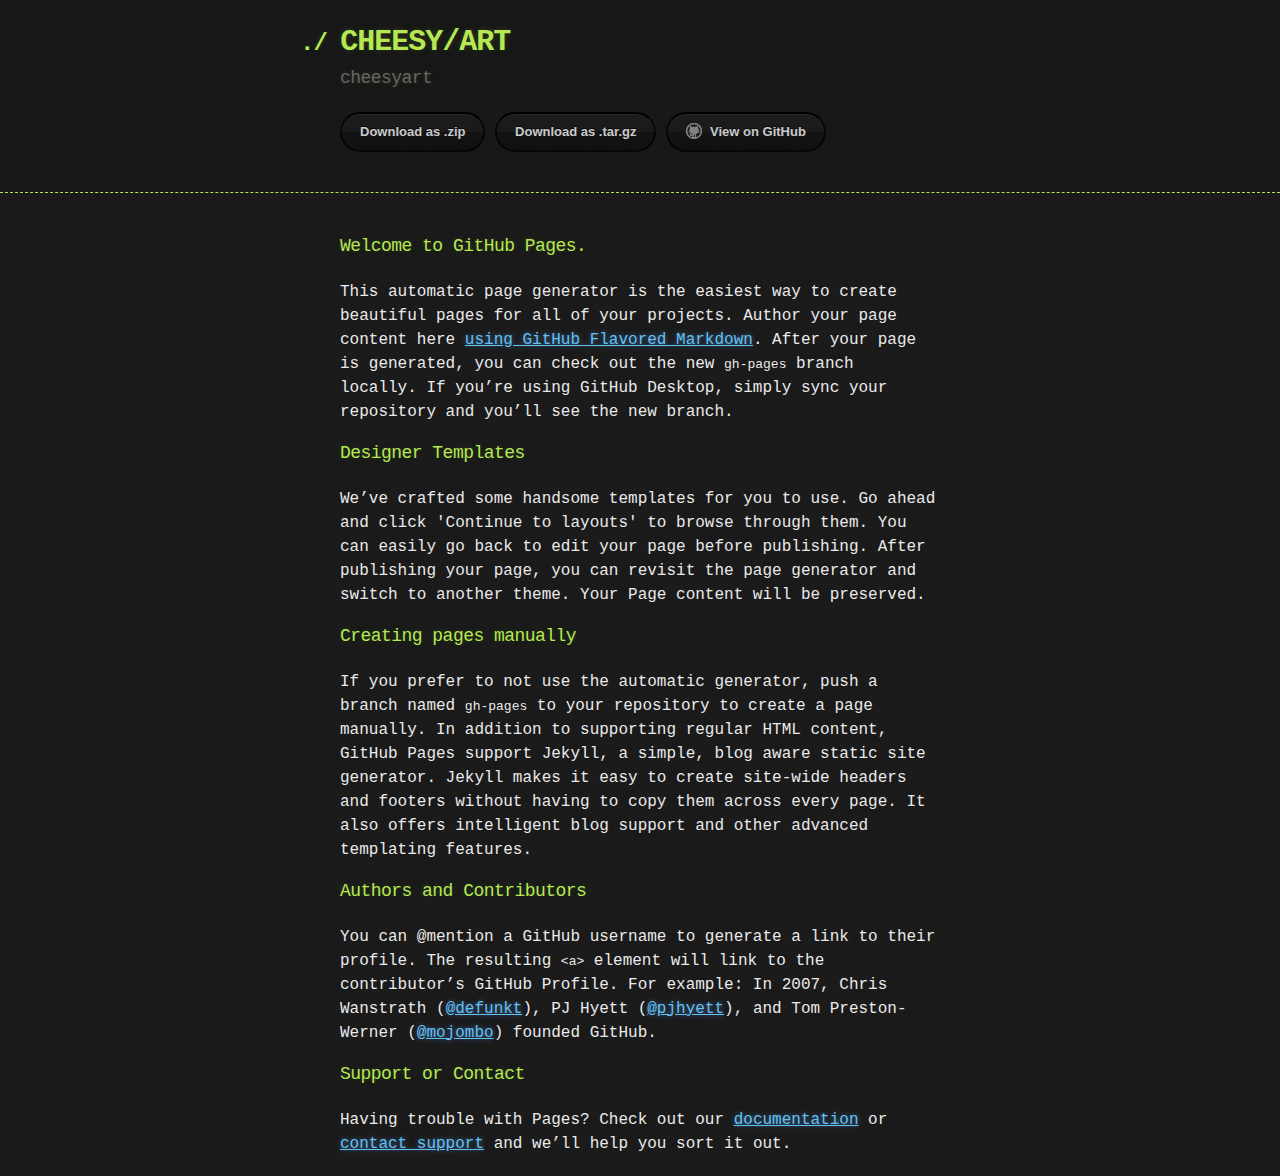
==== commit e72dc408: "Create gh-pages branch via GitHub" ====
--- a/index.html
+++ b/index.html
@@ -1,51 +1,60 @@
 <!DOCTYPE html>
-<html lang="de">
-<head>
-	<meta charset="UTF-8">
-	<title>CHEESYART</title>
-	<meta name="description" content="Portfolio">
-	<link href="stylesheets/stylesheet.css" rel="stylesheet">
+<html>
+  <head>
+    <meta charset='utf-8'>
+    <meta http-equiv="X-UA-Compatible" content="chrome=1">
 
-	<!--FAVICONS-->
-	<link rel="apple-touch-icon" sizes="57x57" href="images/favicons.ico/apple-icon-57x57.png">
-	<link rel="apple-touch-icon" sizes="60x60" href="images/favicons.ico/apple-icon-60x60.png">
-	<link rel="apple-touch-icon" sizes="72x72" href="images/favicons.ico/apple-icon-72x72.png">
-	<link rel="apple-touch-icon" sizes="76x76" href="images/favicons.ico/apple-icon-76x76.png">
-	<link rel="apple-touch-icon" sizes="114x114" href="images/favicons.ico/apple-icon-114x114.png">
-	<link rel="apple-touch-icon" sizes="120x120" href="images/favicons.ico/apple-icon-120x120.png">
-	<link rel="apple-touch-icon" sizes="144x144" href="images/favicons.ico/apple-icon-144x144.png">
-	<link rel="apple-touch-icon" sizes="152x152" href="images/favicons.ico/apple-icon-152x152.png">
-	<link rel="apple-touch-icon" sizes="180x180" href="images/favicons.ico/apple-icon-180x180.png">
-	<link rel="icon" type="image/png" sizes="192x192"  href="images/favicons.ico/android-icon-192x192.png">
-	<link rel="icon" type="image/png" sizes="32x32" href="images/favicons.ico/favicon-32x32.png">
-	<link rel="icon" type="image/png" sizes="96x96" href="images/favicons.ico/favicon-96x96.png">
-	<link rel="icon" type="image/png" sizes="16x16" href="images/favicons.ico/favicon-16x16.png">
-	<link rel="manifest" href="images/favicons.ico/manifest.json">
-	<meta name="msapplication-TileColor" content="#ffffff">
-	<meta name="msapplication-TileImage" content="images/favicons.ico/ms-icon-144x144.png">
-	<meta name="theme-color" content="#ffffff">
+    <link rel="stylesheet" type="text/css" href="stylesheets/stylesheet.css" media="screen">
+    <link rel="stylesheet" type="text/css" href="stylesheets/github-dark.css" media="screen">
+    <link rel="stylesheet" type="text/css" href="stylesheets/print.css" media="print">
 
-	<script type="text/javascript" src="https://cdnjs.cloudflare.com/ajax/libs/jquery/2.1.3/jquery.min.js"></script>
-	<script type="text/javascript" src="function.js"></script>
-</head>
- 
-<body>
- 
-	<div class="top">
-		<div class="clickme">CLICK</div>
-	</div>
+    <title>CHEESY/ART by sklinkertz</title>
+  </head>
 
-	<div class="middle">
-  		<div class="whoAmI">FILMMAKER<br>AND<br>WEB-DESIGNER</div>
-	</div>
+  <body>
 
-	<div class="bottom">
-		<a href="https://github.com/sklinkertz" class="github">GITHUB</a>
-		<a href="https://www.facebook.com/cheesyart/" class="facebook">FACEBOOK</a>
-		<a href="https://vimeo.com/simonklinke/videos" class="vimeo">VIMEO</a>
-		<a class="clients" href="clients.html">CLIENTS</a>
-		<a href="#" style="text-decoration: line-through;">CHEESYART</a>
-	</div>
+    <header>
+      <div class="container">
+        <h1>CHEESY/ART</h1>
+        <h2>cheesyart</h2>
 
-</body>
+        <section id="downloads">
+          <a href="https://github.com/sklinkertz/CHEESYART/zipball/master" class="btn">Download as .zip</a>
+          <a href="https://github.com/sklinkertz/CHEESYART/tarball/master" class="btn">Download as .tar.gz</a>
+          <a href="https://github.com/sklinkertz/CHEESYART" class="btn btn-github"><span class="icon"></span>View on GitHub</a>
+        </section>
+      </div>
+    </header>
+
+    <div class="container">
+      <section id="main_content">
+        <h3>
+<a id="welcome-to-github-pages" class="anchor" href="#welcome-to-github-pages" aria-hidden="true"><span aria-hidden="true" class="octicon octicon-link"></span></a>Welcome to GitHub Pages.</h3>
+
+<p>This automatic page generator is the easiest way to create beautiful pages for all of your projects. Author your page content here <a href="https://guides.github.com/features/mastering-markdown/">using GitHub Flavored Markdown</a>. After your page is generated, you can check out the new <code>gh-pages</code> branch locally. If you’re using GitHub Desktop, simply sync your repository and you’ll see the new branch.</p>
+
+<h3>
+<a id="designer-templates" class="anchor" href="#designer-templates" aria-hidden="true"><span aria-hidden="true" class="octicon octicon-link"></span></a>Designer Templates</h3>
+
+<p>We’ve crafted some handsome templates for you to use. Go ahead and click 'Continue to layouts' to browse through them. You can easily go back to edit your page before publishing. After publishing your page, you can revisit the page generator and switch to another theme. Your Page content will be preserved.</p>
+
+<h3>
+<a id="creating-pages-manually" class="anchor" href="#creating-pages-manually" aria-hidden="true"><span aria-hidden="true" class="octicon octicon-link"></span></a>Creating pages manually</h3>
+
+<p>If you prefer to not use the automatic generator, push a branch named <code>gh-pages</code> to your repository to create a page manually. In addition to supporting regular HTML content, GitHub Pages support Jekyll, a simple, blog aware static site generator. Jekyll makes it easy to create site-wide headers and footers without having to copy them across every page. It also offers intelligent blog support and other advanced templating features.</p>
+
+<h3>
+<a id="authors-and-contributors" class="anchor" href="#authors-and-contributors" aria-hidden="true"><span aria-hidden="true" class="octicon octicon-link"></span></a>Authors and Contributors</h3>
+
+<p>You can @mention a GitHub username to generate a link to their profile. The resulting <code>&lt;a&gt;</code> element will link to the contributor’s GitHub Profile. For example: In 2007, Chris Wanstrath (<a href="https://github.com/defunkt" class="user-mention">@defunkt</a>), PJ Hyett (<a href="https://github.com/pjhyett" class="user-mention">@pjhyett</a>), and Tom Preston-Werner (<a href="https://github.com/mojombo" class="user-mention">@mojombo</a>) founded GitHub.</p>
+
+<h3>
+<a id="support-or-contact" class="anchor" href="#support-or-contact" aria-hidden="true"><span aria-hidden="true" class="octicon octicon-link"></span></a>Support or Contact</h3>
+
+<p>Having trouble with Pages? Check out our <a href="https://help.github.com/pages">documentation</a> or <a href="https://github.com/contact">contact support</a> and we’ll help you sort it out.</p>
+      </section>
+    </div>
+
+    
+  </body>
 </html>
--- a/stylesheets/stylesheet.css
+++ b/stylesheets/stylesheet.css
@@ -1,397 +1,247 @@
-@import url("https://fonts.googleapis.com/css?family=Montserrat");
-* {
-  box-sizing: border-box;
-}
-
 body {
-  font-family: 'Montserrat', sans-serif;
-  background: #151d20;
-  color: #fff;
-  font-weight: 100;
-  -webkit-transition: background 0.7s;
-  transition: background 0.7s;
-}
-
-body a,
-body .clickme {
+  margin: 0;
+  padding: 0;
+  background: #151515 url("../images/bkg.png") 0 0;
+  color: #eaeaea;
+  font: 16px;
+  line-height: 1.5;
+  font-family: Monaco, "Bitstream Vera Sans Mono", "Lucida Console", Terminal, monospace;
+}
+
+/* General & 'Reset' Stuff */
+
+.container {
+  width: 90%;
+  max-width: 600px;
+  margin: 0 auto;
+}
+
+section {
+  display: block;
+  margin: 0 0 20px 0;
+}
+
+h1, h2, h3, h4, h5, h6 {
+  margin: 0 0 20px;
+}
+
+li {
+  line-height: 1.4 ;
+}
+
+/* Header, <header>
+   header   - container
+   h1       - project name
+   h2       - project description
+*/
+
+header {
+  background: rgba(0, 0, 0, 0.1);
+  width: 100%;
+  border-bottom: 1px dashed #b5e853;
+  padding: 20px 0;
+  margin: 0 0 40px 0;
+}
+
+header h1 {
+  font-size: 30px;
+  line-height: 1.5;
+  margin: 0 0 0 -40px;
+  font-weight: bold;
+  font-family: Monaco, "Bitstream Vera Sans Mono", "Lucida Console", Terminal, monospace;
+  color: #b5e853;
+  text-shadow: 0 1px 1px rgba(0, 0, 0, 0.1),
+               0 0 5px rgba(181, 232, 83, 0.1),
+               0 0 10px rgba(181, 232, 83, 0.1);
+  letter-spacing: -1px;
+  -webkit-font-smoothing: antialiased;
+}
+
+header h1:before {
+  content: "./ ";
+  font-size: 24px;
+}
+
+header h2 {
+  font-size: 18px;
+  font-weight: 300;
+  color: #666;
+}
+
+#downloads .btn {
+  display: inline-block;
+  text-align: center;
+  margin: 0;
+}
+
+/* Main Content
+*/
+
+#main_content {
+  width: 100%;
+  -webkit-font-smoothing: antialiased;
+}
+section img {
+  max-width: 100%
+}
+
+h1, h2, h3, h4, h5, h6 {
+  font-weight: normal;
+  font-family: Monaco, "Bitstream Vera Sans Mono", "Lucida Console", Terminal, monospace;
+  color: #b5e853;
+  letter-spacing: -0.03em;
+  text-shadow: 0 1px 1px rgba(0, 0, 0, 0.1),
+               0 0 5px rgba(181, 232, 83, 0.1),
+               0 0 10px rgba(181, 232, 83, 0.1);
+}
+
+#main_content h1 {
+  font-size: 30px;
+}
+
+#main_content h2 {
+  font-size: 24px;
+}
+
+#main_content h3 {
+  font-size: 18px;
+}
+
+#main_content h4 {
+  font-size: 14px;
+}
+
+#main_content h5 {
+  font-size: 12px;
+  text-transform: uppercase;
+  margin: 0 0 5px 0;
+}
+
+#main_content h6 {
+  font-size: 12px;
+  text-transform: uppercase;
+  color: #999;
+  margin: 0 0 5px 0;
+}
+
+dt {
+  font-style: italic;
+  font-weight: bold;
+}
+
+ul li {
+  list-style: none;
+}
+
+ul li:before {
+  content: ">>";
+  font-family: Monaco, "Bitstream Vera Sans Mono", "Lucida Console", Terminal, monospace;
+  font-size: 13px;
+  color: #b5e853;
+  margin-left: -37px;
+  margin-right: 21px;
+  line-height: 16px;
+}
+
+blockquote {
+  color: #aaa;
+  padding-left: 10px;
+  border-left: 1px dotted #666;
+}
+
+pre {
+  background: rgba(0, 0, 0, 0.9);
+  border: 1px solid rgba(255, 255, 255, 0.15);
+  padding: 10px;
+  font-size: 14px;
+  color: #b5e853;
+  border-radius: 2px;
+  -moz-border-radius: 2px;
+  -webkit-border-radius: 2px;
+  text-wrap: normal;
+  overflow: auto;
+  overflow-y: hidden;
+}
+
+table {
+  width: 100%;
+  margin: 0 0 20px 0;
+}
+
+th {
+  text-align: left;
+  border-bottom: 1px dashed #b5e853;
+  padding: 5px 10px;
+}
+
+td {
+  padding: 5px 10px;
+}
+
+hr {
+  height: 0;
+  border: 0;
+  border-bottom: 1px dashed #b5e853;
+  color: #b5e853;
+}
+
+/* Buttons
+*/
+
+.btn {
+  display: inline-block;
+  background: -webkit-linear-gradient(top, rgba(40, 40, 40, 0.3), rgba(35, 35, 35, 0.3) 50%, rgba(10, 10, 10, 0.3) 50%, rgba(0, 0, 0, 0.3));
+  padding: 8px 18px;
+  border-radius: 50px;
+  border: 2px solid rgba(0, 0, 0, 0.7);
+  border-bottom: 2px solid rgba(0, 0, 0, 0.7);
+  border-top: 2px solid rgba(0, 0, 0, 1);
+  color: rgba(255, 255, 255, 0.8);
+  font-family: Helvetica, Arial, sans-serif;
+  font-weight: bold;
+  font-size: 13px;
   text-decoration: none;
-  color: #fff;
-  line-height: 50px;
-  font-weight: 100;
-  margin: 0 24px;
-  user-select: none;
-  font-size: 14px;
-  letter-spacing: 6px;
-  -webkit-transition: opacity 0.3s;
-  transition: opacity 0.3s;
-}
-
-body .top .clickme {
-  cursor: pointer;
-  margin-top: 8px;
-
-  -webkit-touch-callout: none;
-  -webkit-user-select: none;
-  -khtml-user-select: none;
-  -moz-user-select: none;
-  -ms-user-select: none;
-  user-select: none;
-}
-
-body .top .clickme::-moz-selection, body .top .clickme::selection {
-  background: none;
-}
-
-body .top {
-  text-align: right;
-  position: absolute;
-  top: 0;
-  width: 100%;
-}
-
-body .top button:focus {
-  outline: none;
-}
-
-body .top .circCont {
+  text-shadow: 0 -1px 0 rgba(0, 0, 0, 0.75);
+  box-shadow: inset 0 1px 0 rgba(255, 255, 255, 0.05);
+}
+
+.btn:hover {
+  background: -webkit-linear-gradient(top, rgba(40, 40, 40, 0.6), rgba(35, 35, 35, 0.6) 50%, rgba(10, 10, 10, 0.8) 50%, rgba(0, 0, 0, 0.8));
+}
+
+.btn .icon {
   display: inline-block;
-  margin-right: 17px;
-}
-
-body .top .circCont .circle {
-  width: 40px;
-  height: 40px;
-  background: transparent;
-  border: 4px solid #fff;
-  -moz-border-radius: 50%;
-  -webkit-border-radius: 50%;
-  border-radius: 50%;
-  position: relative;
-  cursor: pointer;
-  display: inline-block;
-  margin: 10px 20px;
-}
-
-body .top .circCont .circle:after {
-  width: 24px;
-  height: 4px;
-  background-color: #fff;
-  content: "";
-  left: 50%;
-  top: 50%;
-  margin-left: -12px;
-  margin-top: -2px;
-  position: absolute;
-  -moz-transform: rotate(-45deg);
-  -ms-transform: rotate(-45deg);
-  -webkit-transform: rotate(-45deg);
-  transform: rotate(-45deg);
-  /*@include transform-origin(100%,100%);*/
-}
-
-body .top .circCont .circle:before {
-  left: 50%;
-  top: 50%;
-  margin-left: -12px;
-  margin-top: -2px;
-  width: 24px;
-  height: 4px;
-  background-color: #fff;
-  content: "";
-  position: absolute;
-  -moz-transform: rotate(45deg);
-  -ms-transform: rotate(45deg);
-  -webkit-transform: rotate(45deg);
-  transform: rotate(45deg);
-  /*@include transform-origin(0%,0%);*/
-}
-
-body .top .circCont .circle[data-animation="xMarks"] {
-  border: 0px solid white;
-  overflow: hidden;
-  -moz-box-shadow: 0px 0px 0px 0px #fff inset;
-  -webkit-box-shadow: 0px 0px 0px 0px #fff inset;
-  box-shadow: 0px 0px 0px 0px #fff inset;
-  -moz-transition: cubic-bezier(0.175, 0.885, 0.52, 1.775) 200ms;
-  -o-transition: cubic-bezier(0.175, 0.885, 0.52, 1.775) 200ms;
-  -webkit-transition: cubic-bezier(0.175, 0.885, 0.52, 1.775) 200ms;
-  transition: cubic-bezier(0.175, 0.885, 0.52, 1.775) 200ms;
-}
-
-body .top .circCont .circle[data-animation="xMarks"]:before, .circle[data-animation="xMarks"]:after {
-  -moz-transition: cubic-bezier(0.175, 0.885, 0.52, 1.775) 200ms;
-  -o-transition: cubic-bezier(0.175, 0.885, 0.52, 1.775) 200ms;
-  -webkit-transition: cubic-bezier(0.175, 0.885, 0.52, 1.775) 200ms;
-  transition: cubic-bezier(0.175, 0.885, 0.52, 1.775) 200ms;
-}
-
-body .top .circCont .circle[data-animation="xMarks"]:not(.xMarks):hover {
-  -moz-box-shadow: 0px 0px 0px 6px #fff inset;
-  -webkit-box-shadow: 0px 0px 0px 6px #fff inset;
-  box-shadow: 0px 0px 0px 6px #fff inset;
-}
-
-body .top .circCont .circle[data-animation="xMarks"]:not(.xMarks):hover:before {
-  -moz-transform: scale(0.7) rotate(45deg);
-  -ms-transform: scale(0.7) rotate(45deg);
-  -webkit-transform: scale(0.7) rotate(45deg);
-  transform: scale(0.7) rotate(45deg);
-  -moz-transition-delay: 100ms;
-  -o-transition-delay: 100ms;
-  -webkit-transition-delay: 100ms;
-  transition-delay: 100ms;
-}
-
-body .top .circCont .circle[data-animation="xMarks"]:not(.xMarks):hover:after {
-  -moz-transform: scale(0.7) rotate(-45deg);
-  -ms-transform: scale(0.7) rotate(-45deg);
-  -webkit-transform: scale(0.7) rotate(-45deg);
-  transform: scale(0.7) rotate(-45deg);
-  -moz-transition-delay: 100ms;
-  -o-transition-delay: 100ms;
-  -webkit-transition-delay: 100ms;
-  transition-delay: 100ms;
-}
-
-body .top .circCont .circle.xMarks {
-  -moz-transition: -moz-transform 400ms ease-out, opacity 200ms ease-in;
-  -o-transition: -o-transform 400ms ease-out, opacity 200ms ease-in;
-  -webkit-transition: -webkit-transform 400ms ease-out, opacity 200ms ease-in;
-  transition: transform 400ms ease-out, opacity 200ms ease-in;
-  -moz-transition-delay: opacity 100ms;
-  -o-transition-delay: opacity 100ms;
-  -webkit-transition-delay: opacity 100ms;
-  transition-delay: opacity 100ms;
-  -moz-transform: scale(2);
-  -ms-transform: scale(2);
-  -webkit-transform: scale(2);
-  transform: scale(2);
-  opacity: 0;
-  -moz-box-shadow: 0px 0px 0px 20px #fff inset;
-  -webkit-box-shadow: 0px 0px 0px 20px #fff inset;
-  box-shadow: 0px 0px 0px 20px #fff inset;
-}
-
-body .top .circCont .circle.xMarks:before {
-  background-color: white;
-  -moz-transform: scale(2) rotate(45deg);
-  -ms-transform: scale(2) rotate(45deg);
-  -webkit-transform: scale(2) rotate(45deg);
-  transform: scale(2) rotate(45deg);
-}
-
-body .top .circCont .circle.xMarks:after {
-  background-color: white;
-  -moz-transform: scale(2) rotate(-45deg);
-  -ms-transform: scale(2) rotate(-45deg);
-  -webkit-transform: scale(2) rotate(-45deg);
-  transform: scale(2) rotate(-45deg);
-}
-
-body .bottom {
-  text-align: center;
-  bottom: 0;
-  left: 0;
-  right: 0;
-  position: absolute;
-  width: 100%;
-  user-select: none;
-  cursor: pointer;
-  background-color: #151d20;
-}
-
-body .middle {
-  width: 100%;
-  position: absolute;
-  top: 25%;
-  z-index: -2;
-  bottom: 0;
-  margin: 0;
-  padding: 0 0 50px;
-  text-align: center;
-  overflow-y: scroll;
-  background-color: transparent;
-}
-
-.case-study-gallery {
-  margin: 150px auto 50px;
-  width: 80%;
-  max-width: 1100px;
-}
-
-.case-study {
-  position: relative;
-  display: block;
-  width: 90%;
-  height: 250px;
-  margin: 0 auto 2rem;
-  background-size: cover;
-  overflow: hidden;
-  transition: all .4s ease;
-}
-
-@media screen and (min-width: 37.5em) {
-  .case-study {
-    height: 300px;
-  }
-}
-@media screen and (min-width: 45em) {
-  .case-study {
-    display: inline-block;
-    width: 45%;
-    margin-left: 25px;
-  }
-}
-
-.case-study__img {
-  width: 90%;
-  display: block;
-  margin-top: 50%;
-  transform: translateY(50%);
-  margin: 0 auto;
-}
-
-.case-study__overlay {
-  width: 100%;
-  height: 100%;
-  position: absolute;
-  top: 0;
-  z-index: 10;
-}
-.case-study__overlay:after {
-  content: '';
-  width: 100%;
-  height: 100%;
-  background-color: #202020;
-  opacity: 0;
-  position: absolute;
-  top: 0;
-  z-index: -10;
-  left: 0;
-  transition: all .3s ease;
-}
-
-.case-study__title {
-  position: relative;
-  top: -200px;
-  margin-bottom: 2rem;
-  margin-top: 4rem;
-  padding: 0 5px;
-  font-size: 2.25rem;
-  font-family: 'Montserrat', sans-serif;
-  font-weight: 100;
-  color: white;
-  text-align: center;
-  letter-spacing: 5px;
-  transition: all 0.3s cubic-bezier(0.3, 0, 0, 1.3);
-}
-
-.case-study__link {
-  position: relative;
-  display: block;
-  width: 60%;
-  top: 200px;
-  padding: 10px;
-  margin: 0 auto;
-  font-family: 'Montserrat', sans-serif;
-  color: white;
-  letter-spacing: 3px;
-  text-decoration: none;
-  text-align: center;
-  border: 2px solid white;
-  border-radius: 3px;
-  font-size: 1.25em;
-  transition: all 0.3s cubic-bezier(0.3, 0, 0, 1.3);
-}
-.case-study__link:hover {
-  background-color: white;
-  color: #202020;
-}
-
-.case-study:hover .case-study__title {
-  top: 0;
-}
-.case-study:hover .case-study__link {
-  top: 0;
-}
-.case-study:hover .case-study__overlay:after {
-  opacity: .75;
-}
-
-.study1 {
-  background-image: url("./images/clients/reell-case.png");
-}
-
-.study2 {
-  background-image: url("./images/clients/amd-case.jpg");
-}
-
-.study3 {
-  background-image: url("./images/clients/tud-case.png");
-}
-
-.study4 {
-  background-image: url("./images/clients/tor21-case.png");
-}
-
-.study5 {
-  background-image: url("./images/clients/fdi-case.png");
-}
-
-.study6 {
-  background-image: url("./images/clients/evaberten-case.png");
-}
-
-.study7 {
-  background-image: url("./images/clients/timmfl-case.png");
-}
-
-.study8 {
-  background-image: url("./images/clients/pandiamond-case.jpg");
-}
-
-body .middle .whoAmI {
-  font-size: 50px;
-  letter-spacing: 12px;
-  padding: 250px 0;
-  line-height: 80px;
-  display: block;
-}
-
-@media only screen and (max-width: 414px) {
-  body .top {
-    text-align: center;
-  }
-  body .middle .whoAmI {
-    font-size: 22px;
-    letter-spacing: 8px;
-    line-height: 36px;
-  }
-  body a,
-  body .clickme {
-    font-size: 12px;
-    line-height: 72px;
-    letter-spacing: 3px;
-    margin: 0 8px;
-  }
-}
-
-@media only screen and (max-width: 736px) and (orientation: landscape) {
-  body .top {
-    text-align: right;
-  }
- 
-  body .middle .whoAmI {
-    font-size: 28px;
-    letter-spacing: 10px;
-    line-height: 48px;
-  }
- 
-  body a,
-  body .clickme {
-    font-size: 14px;
-    line-height: 72px;
-    letter-spacing: 5px;
-    margin: 0 16px;
-  }
-}
+  width: 16px;
+  height: 16px;
+  margin: 1px 8px 0 0;
+  float: left;
+}
+
+.btn-github .icon {
+  opacity: 0.6;
+  background: url("../images/blacktocat.png") 0 0 no-repeat;
+}
+
+/* Links
+   a, a:hover, a:visited
+*/
+
+a {
+  color: #63c0f5;
+  text-shadow: 0 0 5px rgba(104, 182, 255, 0.5);
+}
+
+/* Clearfix */
+
+.cf:before, .cf:after {
+  content:"";
+  display:table;
+}
+
+.cf:after {
+  clear:both;
+}
+
+.cf {
+  zoom:1;
+}--- a/stylesheets/github-dark.css
+++ b/stylesheets/github-dark.css
@@ -0,0 +1,124 @@
+/*
+The MIT License (MIT)
+
+Copyright (c) 2016 GitHub, Inc.
+
+Permission is hereby granted, free of charge, to any person obtaining a copy
+of this software and associated documentation files (the "Software"), to deal
+in the Software without restriction, including without limitation the rights
+to use, copy, modify, merge, publish, distribute, sublicense, and/or sell
+copies of the Software, and to permit persons to whom the Software is
+furnished to do so, subject to the following conditions:
+
+The above copyright notice and this permission notice shall be included in all
+copies or substantial portions of the Software.
+
+THE SOFTWARE IS PROVIDED "AS IS", WITHOUT WARRANTY OF ANY KIND, EXPRESS OR
+IMPLIED, INCLUDING BUT NOT LIMITED TO THE WARRANTIES OF MERCHANTABILITY,
+FITNESS FOR A PARTICULAR PURPOSE AND NONINFRINGEMENT. IN NO EVENT SHALL THE
+AUTHORS OR COPYRIGHT HOLDERS BE LIABLE FOR ANY CLAIM, DAMAGES OR OTHER
+LIABILITY, WHETHER IN AN ACTION OF CONTRACT, TORT OR OTHERWISE, ARISING FROM,
+OUT OF OR IN CONNECTION WITH THE SOFTWARE OR THE USE OR OTHER DEALINGS IN THE
+SOFTWARE.
+
+*/
+
+.pl-c /* comment */ {
+  color: #969896;
+}
+
+.pl-c1 /* constant, variable.other.constant, support, meta.property-name, support.constant, support.variable, meta.module-reference, markup.raw, meta.diff.header */,
+.pl-s .pl-v /* string variable */ {
+  color: #0099cd;
+}
+
+.pl-e /* entity */,
+.pl-en /* entity.name */ {
+  color: #9774cb;
+}
+
+.pl-smi /* variable.parameter.function, storage.modifier.package, storage.modifier.import, storage.type.java, variable.other */,
+.pl-s .pl-s1 /* string source */ {
+  color: #ddd;
+}
+
+.pl-ent /* entity.name.tag */ {
+  color: #7bcc72;
+}
+
+.pl-k /* keyword, storage, storage.type */ {
+  color: #cc2372;
+}
+
+.pl-s /* string */,
+.pl-pds /* punctuation.definition.string, string.regexp.character-class */,
+.pl-s .pl-pse .pl-s1 /* string punctuation.section.embedded source */,
+.pl-sr /* string.regexp */,
+.pl-sr .pl-cce /* string.regexp constant.character.escape */,
+.pl-sr .pl-sre /* string.regexp source.ruby.embedded */,
+.pl-sr .pl-sra /* string.regexp string.regexp.arbitrary-repitition */ {
+  color: #3c66e2;
+}
+
+.pl-v /* variable */ {
+  color: #fb8764;
+}
+
+.pl-id /* invalid.deprecated */ {
+  color: #e63525;
+}
+
+.pl-ii /* invalid.illegal */ {
+  color: #f8f8f8;
+  background-color: #e63525;
+}
+
+.pl-sr .pl-cce /* string.regexp constant.character.escape */ {
+  font-weight: bold;
+  color: #7bcc72;
+}
+
+.pl-ml /* markup.list */ {
+  color: #c26b2b;
+}
+
+.pl-mh /* markup.heading */,
+.pl-mh .pl-en /* markup.heading entity.name */,
+.pl-ms /* meta.separator */ {
+  font-weight: bold;
+  color: #264ec5;
+}
+
+.pl-mq /* markup.quote */ {
+  color: #00acac;
+}
+
+.pl-mi /* markup.italic */ {
+  font-style: italic;
+  color: #ddd;
+}
+
+.pl-mb /* markup.bold */ {
+  font-weight: bold;
+  color: #ddd;
+}
+
+.pl-md /* markup.deleted, meta.diff.header.from-file */ {
+  color: #bd2c00;
+  background-color: #ffecec;
+}
+
+.pl-mi1 /* markup.inserted, meta.diff.header.to-file */ {
+  color: #55a532;
+  background-color: #eaffea;
+}
+
+.pl-mdr /* meta.diff.range */ {
+  font-weight: bold;
+  color: #9774cb;
+}
+
+.pl-mo /* meta.output */ {
+  color: #264ec5;
+}
+
